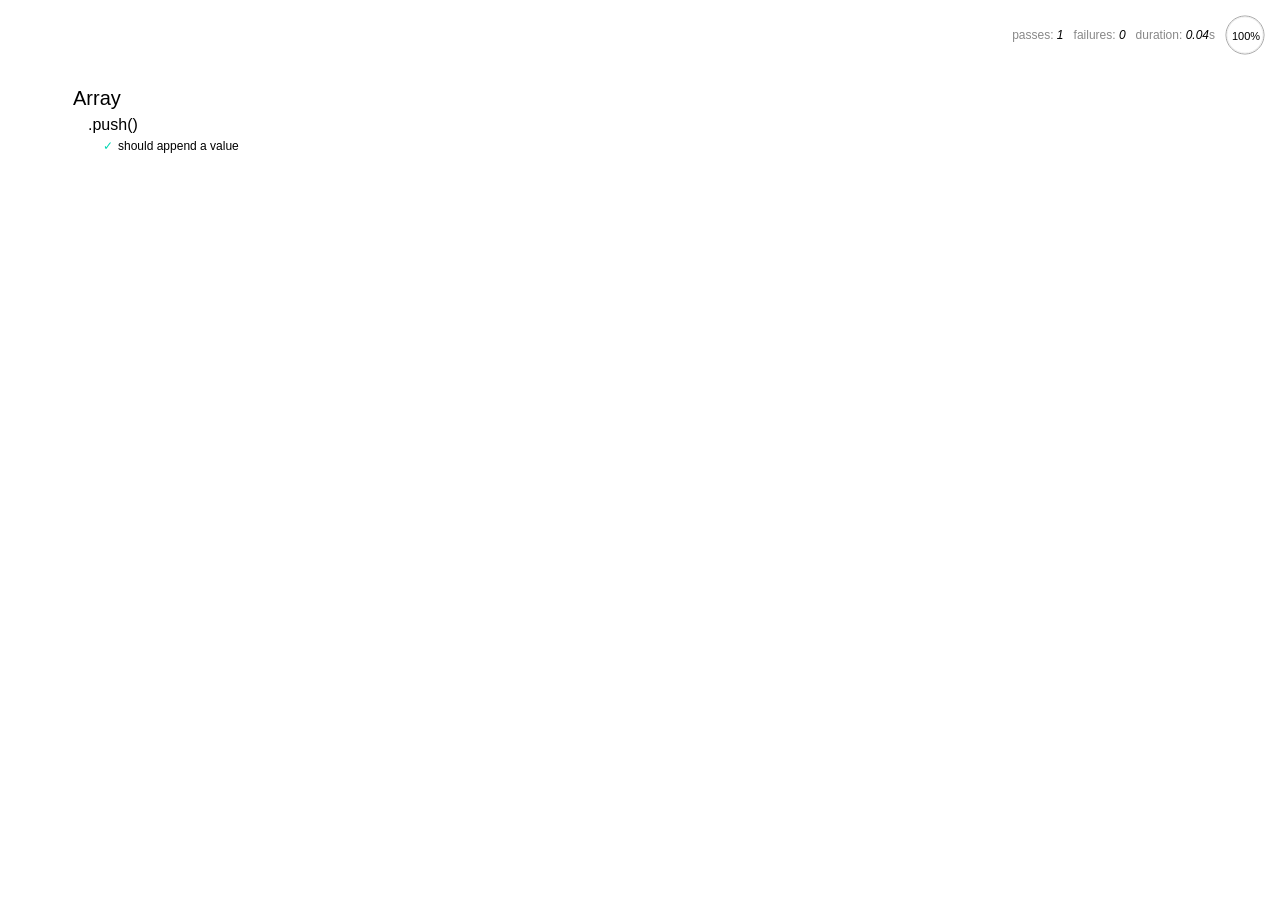
==== specs/index.html @ b2ab0620 "Specs with mocha initialized" ====
<html>
  <head>
    <title>Defend the Den</title>
    <meta http-equiv="Content-Type" content="text/html; charset=UTF-8">
    <link rel="stylesheet" href="../assets/css/mocha.css" />
  </head>
  <body>
    <div id="mocha"></div>
    <script src="../libs/mocha/mocha.js"></script>
    <script src="../libs/mocha/chai.js"></script>
    <script src="../libs/mocha/sinon-chai.js"></script>
    <!--<script src="../libs/mocha/chai-as-promised.js"></script>-->
    <!--<script src="../libs/mocha/chai-backbone.js"></script>-->
    <!--<script src="../libs/mocha/chai-jquery.js"></script>-->
    <script>
      
      // http://visionmedia.github.com/mocha/
      // http://chaijs.com/
      // https://github.com/domenic/sinon-chai
      // https://github.com/domenic/chai-as-promised
      // https://github.com/matthijsgroen/chai-backbone
      // https://github.com/chaijs/chai-jquery
    
      mocha.setup('bdd');
      var expect = chai.expect;

      describe('Array', function(){
        
        describe('.push()', function(){
          
          it('should append a value', function(){
            var arr = [];
            arr.push('foo');
            arr.push('bar');
            expect(arr[0]).to.equal('foo');
            expect(arr[1]).to.equal('bar');
          });
          
        });
        
      });

      mocha.run();
    </script>
  </body>
</html>
---- assets/css/mocha.css ----
body {
  font: 20px/1.5 "Helvetica Neue", Helvetica, Arial, sans-serif;
  padding: 60px 50px;
}

#mocha ul, #mocha li {
  margin: 0;
  padding: 0;
}

#mocha ul {
  list-style: none;
}

#mocha h1, #mocha h2 {
  margin: 0;
}

#mocha h1 {
  margin-top: 15px;
  font-size: 1em;
  font-weight: 200;
}

#mocha h1 a {
  text-decoration: none;
  color: inherit;
}

#mocha h1 a:hover {
  text-decoration: underline;
}

#mocha .suite .suite h1 {
  margin-top: 0;
  font-size: .8em;
}

#mocha h2 {
  font-size: 12px;
  font-weight: normal;
  cursor: pointer;
}

#mocha .suite {
  margin-left: 15px;
}

#mocha .test {
  margin-left: 15px;
}

#mocha .test:hover h2::after {
  position: relative;
  top: 0;
  right: -10px;
  content: '(view source)';
  font-size: 12px;
  font-family: arial;
  color: #888;
}

#mocha .test.pending:hover h2::after {
  content: '(pending)';
  font-family: arial;
}

#mocha .test.pass.medium .duration {
  background: #C09853;
}

#mocha .test.pass.slow .duration {
  background: #B94A48;
}

#mocha .test.pass::before {
  content: '✓';
  font-size: 12px;
  display: block;
  float: left;
  margin-right: 5px;
  color: #00d6b2;
}

#mocha .test.pass .duration {
  font-size: 9px;
  margin-left: 5px;
  padding: 2px 5px;
  color: white;
  -webkit-box-shadow: inset 0 1px 1px rgba(0,0,0,.2);
  -moz-box-shadow: inset 0 1px 1px rgba(0,0,0,.2);
  box-shadow: inset 0 1px 1px rgba(0,0,0,.2);
  -webkit-border-radius: 5px;
  -moz-border-radius: 5px;
  -ms-border-radius: 5px;
  -o-border-radius: 5px;
  border-radius: 5px;
}

#mocha .test.pass.fast .duration {
  display: none;
}

#mocha .test.pending {
  color: #0b97c4;
}

#mocha .test.pending::before {
  content: '◦';
  color: #0b97c4;
}

#mocha .test.fail {
  color: #c00;
}

#mocha .test.fail pre {
  color: black;
}

#mocha .test.fail::before {
  content: '✖';
  font-size: 12px;
  display: block;
  float: left;
  margin-right: 5px;
  color: #c00;
}

#mocha .test pre.error {
  color: #c00;
}

#mocha .test pre {
  display: inline-block;
  font: 12px/1.5 monaco, monospace;
  margin: 5px;
  padding: 15px;
  border: 1px solid #eee;
  border-bottom-color: #ddd;
  -webkit-border-radius: 3px;
  -webkit-box-shadow: 0 1px 3px #eee;
}

#error {
  color: #c00;
  font-size: 1.5  em;
  font-weight: 100;
  letter-spacing: 1px;
}

#stats {
  position: fixed;
  top: 15px;
  right: 10px;
  font-size: 12px;
  margin: 0;
  color: #888;
}

#stats .progress {
  float: right;
  padding-top: 0;
}

#stats em {
  color: black;
}

#stats li {
  display: inline-block;
  margin: 0 5px;
  list-style: none;
  padding-top: 11px;
}

code .comment { color: #ddd }
code .init { color: #2F6FAD }
code .string { color: #5890AD }
code .keyword { color: #8A6343 }
code .number { color: #2F6FAD }
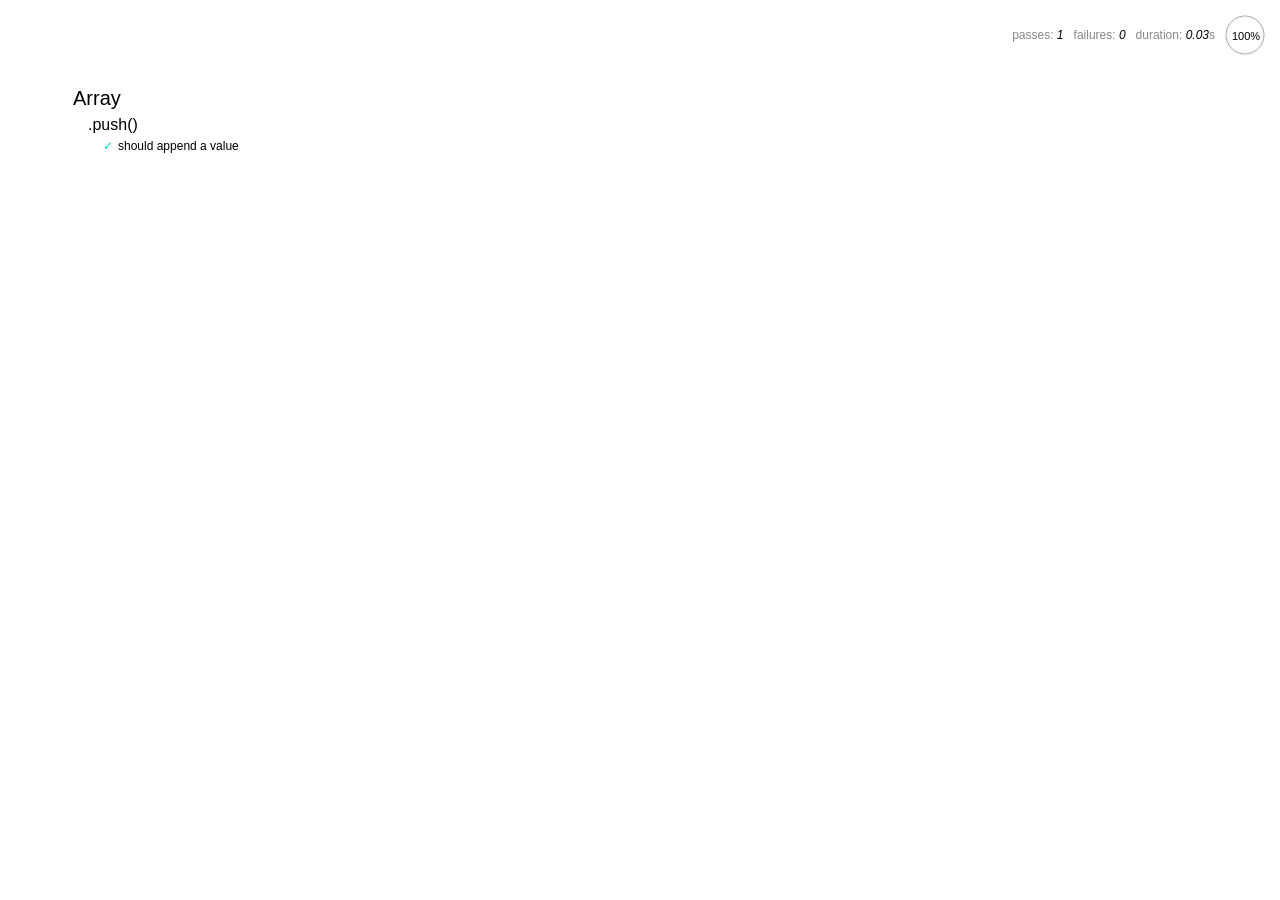
==== commit e5b3bc5a: "specs updated" ====
--- a/specs/index.html
+++ b/specs/index.html
@@ -23,7 +23,7 @@
     
       mocha.setup('bdd');
       var expect = chai.expect;
-
+      
       describe('Array', function(){
         
         describe('.push()', function(){
